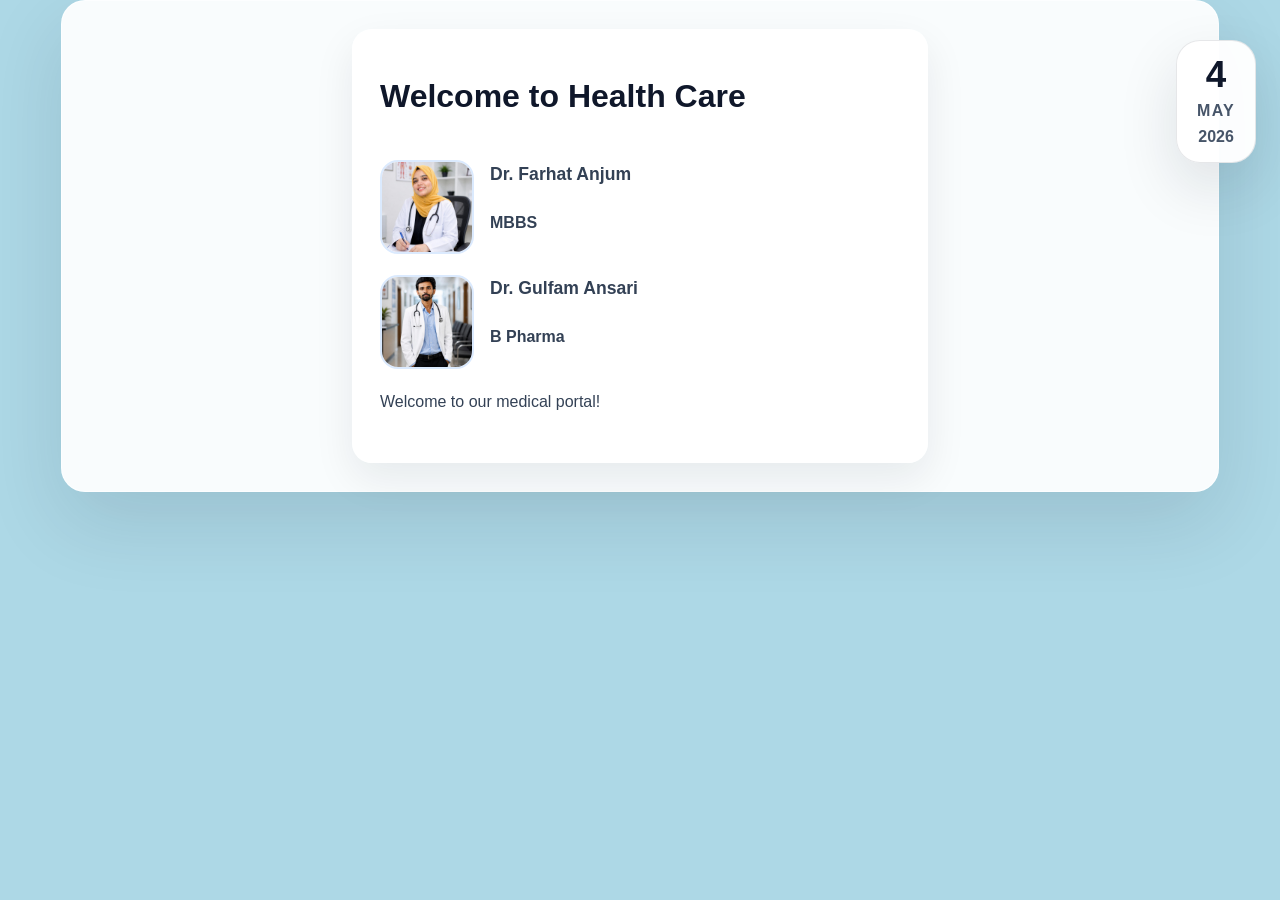
==== next.html @ daef4294 "Day 2 adding a script.js Co-authored-by: Copilot <copilot@github.com>" ====
<!DOCTYPE html>
<html lang="en">
<head>
    <meta charset="UTF-8">
    <meta name="viewport" content="width=device-width, initial-scale=1.0">
    <title>Next Page - Medical Project</title>
    <link rel="stylesheet" href="style.css">
</head>
<body>
    <div class="content-row" style="justify-content:center;">
        <div class="text-block">
            <div class="header-row">
                <h1>Welcome to Health Care</h1>
            </div>
            <div class="doctor-card">
                <img src="Dr Farhat Anjum.jpeg" alt="Dr. Farhat Anjum" class="doctor-image">
                <div>
                    <p class="doctor-name">Dr. Farhat Anjum</p>
                    <p class="doctor-degree">MBBS</p>
                </div>
            </div>
            <div class="doctor-card">
                <img src="Dr Gulfam Ansari.jpeg" alt="Dr. Gulfam Ansari" class="doctor-image">
                <div>
                    <p class="doctor-name">Dr. Gulfam Ansari</p>
                    <p class="doctor-degree">B Pharma</p>
                </div>
            </div>
            <p class="intro-text">Welcome to our medical portal!</p>
        </div>
    </div>
    <div class="external-date-panel">
        <span class="external-date-day">4</span>
        <span class="external-date-month">May</span>
        <span class="external-date-year">2026</span>
    </div>
</body>
</html>
---- style.css ----
body{
    margin: 0;
    font-family: 'Segoe UI', Tahoma, Geneva, Verdana, sans-serif;
    color: #0f172a;
    min-height: 100vh;
    background: #add8e6;
    overflow-x: hidden;
}
.page-title{
    text-align: center;
    color: #e2e7ea;
    margin: 28px auto 10px;
    font-size: 2.8rem;
    letter-spacing: 0.08em;
    max-width: 700px;
    text-shadow: 0 2px 12px rgba(2, 48, 71, 0.15);
}
.intro-text{
    margin-bottom: 24px;
    font-size: 1rem;
    line-height: 1.8;
    color: #1f2937;
}
.content-row{
    display: flex;
    align-items: flex-start;
    justify-content: space-between;
    gap: 24px;
    padding: 28px;
    position: relative;
    z-index: 1;
    max-width: 1100px;
    margin: 0 auto 32px;
    background: rgba(255, 255, 255, 0.92);
    border: 1px solid rgba(255, 255, 255, 0.7);
    border-radius: 24px;
    box-shadow: 0 30px 80px rgba(15, 23, 42, 0.12);
    backdrop-filter: blur(14px);
}
.text-block{
    flex: 1;
    max-width: 520px;
    padding: 28px;
    border-radius: 20px;
    background: rgba(255, 255, 255, 0.98);
    box-shadow: 0 16px 40px rgba(15, 23, 42, 0.08);
}
.header-row{
    display: flex;
    align-items: center;
    justify-content: flex-start;
    gap: 18px;
    margin-bottom: 22px;
}
.external-date-panel{
    position: fixed;
    top: 40px;
    right: 24px;
    background: rgba(255, 255, 255, 0.96);
    padding: 16px 20px;
    border-radius: 24px;
    border: 1px solid rgba(15, 23, 42, 0.1);
    box-shadow: 0 24px 60px rgba(15, 23, 42, 0.12);
    display: flex;
    flex-direction: column;
    align-items: center;
    gap: 8px;
    text-align: center;
    z-index: 10;
}
.external-date-day{
    font-size: 2.3rem;
    font-weight: 800;
    color: #0f172a;
    line-height: 1;
}
.external-date-month,
.external-date-year{
    font-size: 1rem;
    font-weight: 700;
    color: #475569;
}
.external-date-month{
    text-transform: uppercase;
    letter-spacing: 0.08em;
}
.doctor-card{
    display: flex;
    align-items: center;
    gap: 16px;
    margin: 18px 0;
}
.doctor-image{
    width: 90px;
    height: 90px;
    object-fit: cover;
    border-radius: 18px;
    border: 2px solid #dbeafe;
}
.doctor-name{
    margin: 0;
    font-size: 1.1rem;
    font-weight: 700;
    color: #0f172a;
}
.doctor-degree{
    margin: 4px 0 0;
    color: #475569;
    font-weight: 600;
}
.text-block p{
    margin: 0 0 18px;
    line-height: 1.8;
    color: #334155;
}
.login-form{
    display: flex;
    flex-direction: column;
    gap: 14px;
}
.login-form label{
    font-size: 0.95rem;
    font-weight: 700;
    color: #0f172a;
}
.login-form input{
    width: 100%;
    padding: 14px 16px;
    border: 1px solid #cbd5e1;
    border-radius: 14px;
    font-size: 0.95rem;
    outline: none;
    transition: border-color 0.2s ease, box-shadow 0.2s ease;
}
.login-form input:focus{
    border-color: #2563eb;
    box-shadow: 0 0 0 4px rgba(37, 99, 235, 0.12);
}
.login-form button{
    width: 100%;
    padding: 14px 0;
    background-color: #0f172a;
    color: white;
    border: none;
    border-radius: 14px;
    cursor: pointer;
    font-weight: 700;
    letter-spacing: 0.02em;
    transition: background-color 0.2s ease, transform 0.2s ease;
}
.login-form button:hover{
    background-color: #144360;
    transform: translateY(-1px);
}
.form-link{
    margin: 0;
    font-size: 0.95rem;
    color: #475569;
}
.form-link a{
    color: #2563eb;
    text-decoration: none;
    font-weight: 600;
}
.form-link a:hover{
    text-decoration: underline;
}
.image-block{
    flex: 1;
    max-width: 440px;
    min-width: 260px;
}
.image-block img{
    display: block;
    max-width: 100%;
    height: auto;
    border-radius: 24px;
    box-shadow: 0 24px 60px rgba(2, 48, 71, 0.18);
    border: 1px solid rgba(255, 255, 255, 0.85);
}
#bg-video{
    position: fixed;
    top: 0;
    left: 0;
    width: 100%;
    height: 100%;
    object-fit: cover;
    z-index: -1;
    filter: brightness(0.55) saturate(1.05);
}
@media (max-width: 900px) {
    .content-row{
        flex-direction: column;
        align-items: center;
        padding: 20px;
    }
    .text-block,
    .image-block{
        max-width: 100%;
    }
    .image-block{
        width: 100%;
    }
}
@media (max-width: 600px) {
    .page-title{
        font-size: 2.2rem;
        margin-top: 18px;
    }
    .content-row{
        padding: 18px;
        gap: 16px;
    }
    .login-form input,
    .login-form button{
        padding: 13px 14px;
    }
}
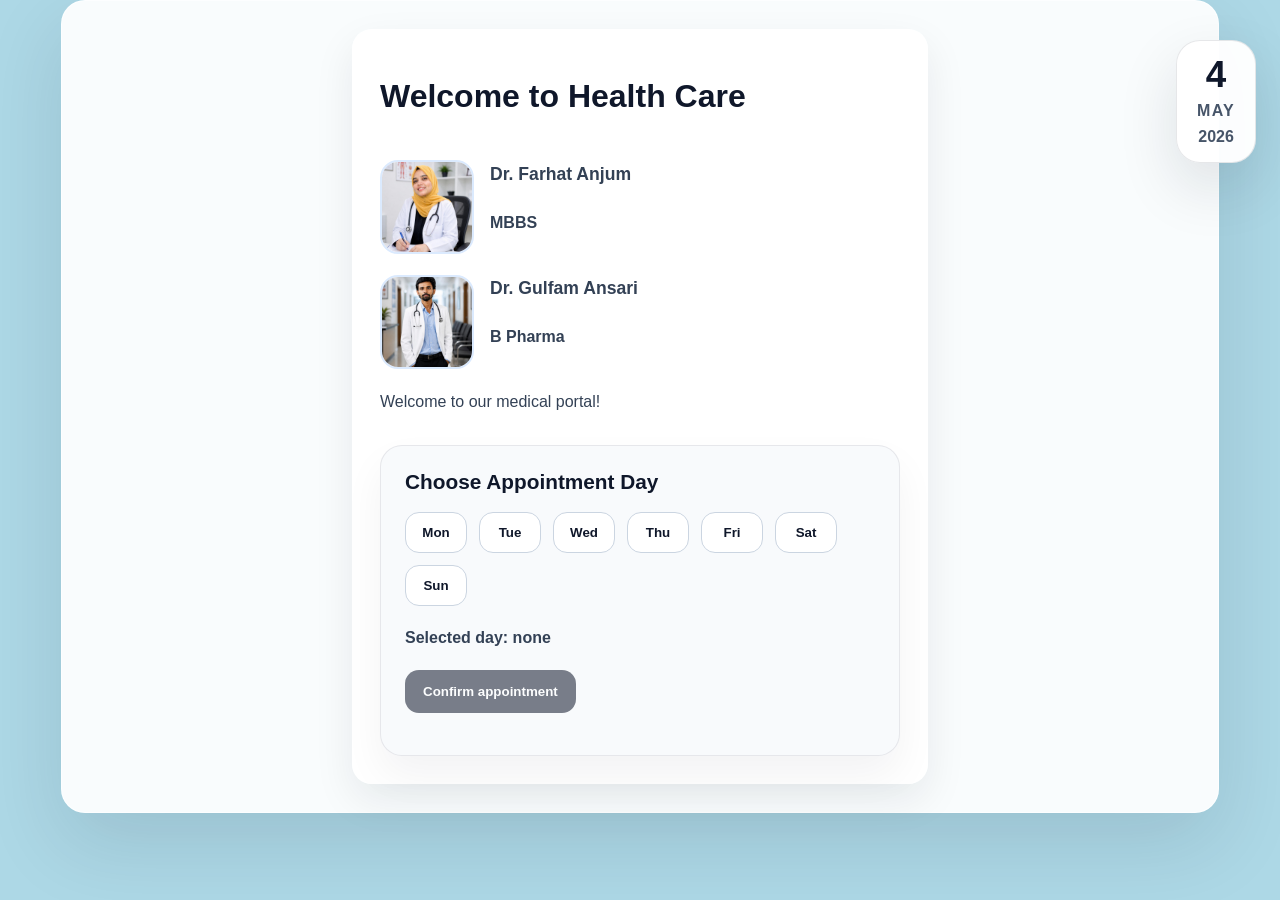
==== commit 476486b3: "day 3 Co-authored-by: Copilot <copilot@github.com>" ====
--- a/next.html
+++ b/next.html
@@ -5,6 +5,7 @@
     <meta name="viewport" content="width=device-width, initial-scale=1.0">
     <title>Next Page - Medical Project</title>
     <link rel="stylesheet" href="style.css">
+    <script src="script.js" defer></script>
 </head>
 <body>
     <div class="content-row" style="justify-content:center;">
@@ -27,6 +28,21 @@
                 </div>
             </div>
             <p class="intro-text">Welcome to our medical portal!</p>
+            <div class="appointment-panel">
+                <h2>Choose Appointment Day</h2>
+                <div class="weekday-picker" id="weekday-picker">
+                    <button type="button" class="weekday-btn" data-day="Monday">Mon</button>
+                    <button type="button" class="weekday-btn" data-day="Tuesday">Tue</button>
+                    <button type="button" class="weekday-btn" data-day="Wednesday">Wed</button>
+                    <button type="button" class="weekday-btn" data-day="Thursday">Thu</button>
+                    <button type="button" class="weekday-btn" data-day="Friday">Fri</button>
+                    <button type="button" class="weekday-btn" data-day="Saturday">Sat</button>
+                    <button type="button" class="weekday-btn" data-day="Sunday">Sun</button>
+                </div>
+                <p class="selected-day-text" id="selected-day-text">Selected day: none</p>
+                <button class="confirm-button" id="confirm-day" disabled>Confirm appointment</button>
+                <p class="confirmation-message" id="confirmation-message"></p>
+            </div>
         </div>
     </div>
     <div class="external-date-panel">
--- a/style.css
+++ b/style.css
@@ -108,6 +108,70 @@
     color: #475569;
     font-weight: 600;
 }
+.appointment-panel{
+    margin-top: 28px;
+    padding: 24px;
+    border-radius: 22px;
+    background: #f8fafc;
+    border: 1px solid rgba(15, 23, 42, 0.08);
+    box-shadow: 0 20px 40px rgba(15, 23, 42, 0.05);
+}
+.appointment-panel h2{
+    margin: 0 0 18px;
+    font-size: 1.3rem;
+    color: #0f172a;
+}
+.weekday-picker{
+    display: flex;
+    flex-wrap: wrap;
+    gap: 12px;
+    margin-bottom: 18px;
+}
+.weekday-btn{
+    padding: 12px 16px;
+    min-width: 62px;
+    border: 1px solid #cbd5e1;
+    border-radius: 14px;
+    background: white;
+    color: #0f172a;
+    font-weight: 700;
+    cursor: pointer;
+    transition: background-color 0.2s ease, border-color 0.2s ease, transform 0.2s ease;
+}
+.weekday-btn:hover{
+    border-color: #2563eb;
+    transform: translateY(-1px);
+}
+.weekday-btn.selected{
+    background: #2563eb;
+    color: #fff;
+    border-color: #2563eb;
+}
+.selected-day-text{
+    margin: 0 0 14px;
+    font-size: 1rem;
+    color: #334155;
+    font-weight: 600;
+}
+.confirm-button{
+    padding: 14px 18px;
+    border: none;
+    border-radius: 14px;
+    background: #0f172a;
+    color: white;
+    font-weight: 700;
+    cursor: pointer;
+    transition: background-color 0.2s ease, transform 0.2s ease;
+}
+.confirm-button:disabled{
+    opacity: 0.55;
+    cursor: not-allowed;
+}
+.confirmation-message{
+    margin: 16px 0 0;
+    color: #0f172a;
+    font-weight: 700;
+}
 .text-block p{
     margin: 0 0 18px;
     line-height: 1.8;
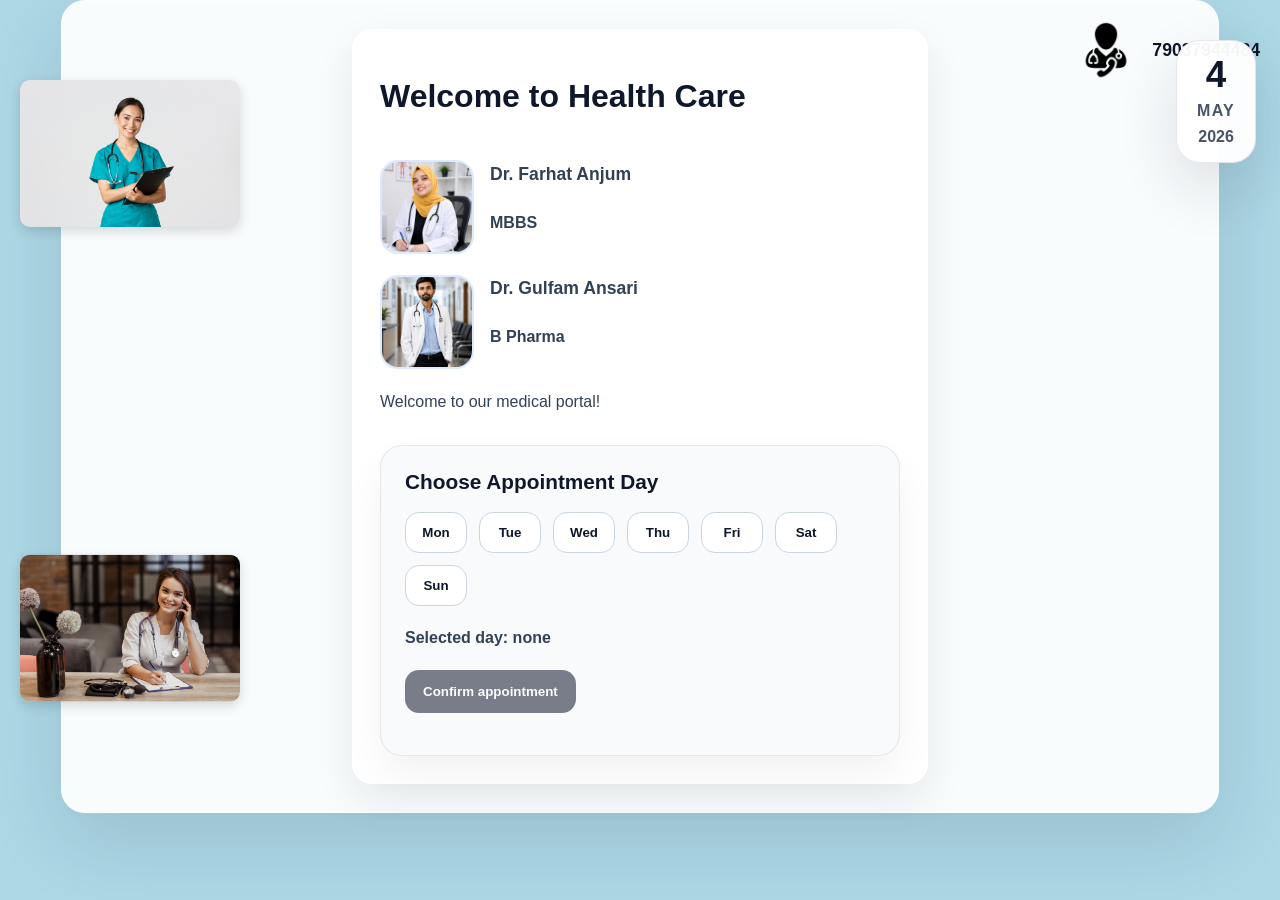
==== commit 2ef03277: "day 4 Co-authored-by: Copilot <copilot@github.com>" ====
--- a/next.html
+++ b/next.html
@@ -8,6 +8,16 @@
     <script src="script.js" defer></script>
 </head>
 <body>
+    <div class="top-header">
+        <img src="png no.1.png" alt="Logo" class="logo">
+        <p class="phone">79037944484</p>
+    </div>
+    <div class="left-nursing-image">
+        <img src="nursing image.jpg" alt="Nursing Image">
+    </div>
+    <div class="left-middle-image">
+        <img src="image .3.jpg" alt="Middle Image">
+    </div>
     <div class="content-row" style="justify-content:center;">
         <div class="text-block">
             <div class="header-row">
--- a/style.css
+++ b/style.css
@@ -5,6 +5,43 @@
     min-height: 100vh;
     background: #add8e6;
     overflow-x: hidden;
+}
+.left-image-upper {
+    position: absolute;
+    left: 20px;
+    top: 80px;
+    z-index: 5;
+}
+.left-image-upper img {
+    width: 220px;
+    height: auto;
+    border-radius: 10px;
+    box-shadow: 0 4px 12px rgba(0, 0, 0, 0.15);
+}
+.left-nursing-image {
+    position: absolute;
+    left: 20px;
+    top: 80px;
+    z-index: 5;
+}
+.left-nursing-image img {
+    width: 220px;
+    height: auto;
+    border-radius: 10px;
+    box-shadow: 0 4px 12px rgba(0, 0, 0, 0.15);
+}
+.left-middle-image {
+    position: absolute;
+    left: 20px;
+    top: 70%;
+    transform: translateY(-50%);
+    z-index: 5;
+}
+.left-middle-image img {
+    width: 220px;
+    height: auto;
+    border-radius: 10px;
+    box-shadow: 0 4px 12px rgba(0, 0, 0, 0.15);
 }
 .page-title{
     text-align: center;
@@ -52,6 +89,26 @@
     gap: 18px;
     margin-bottom: 22px;
 }
+.top-header{
+    position: absolute;
+    top: 20px;
+    right: 20px;
+    display: flex;
+    align-items: center;
+    gap: 16px;
+    z-index: 10;
+}
+.logo{
+    width: 60px;
+    height: 60px;
+    object-fit: contain;
+}
+.phone{
+    margin: 0;
+    font-size: 1.1rem;
+    font-weight: 700;
+    color: #0f172a;
+}
 .external-date-panel{
     position: fixed;
     top: 40px;
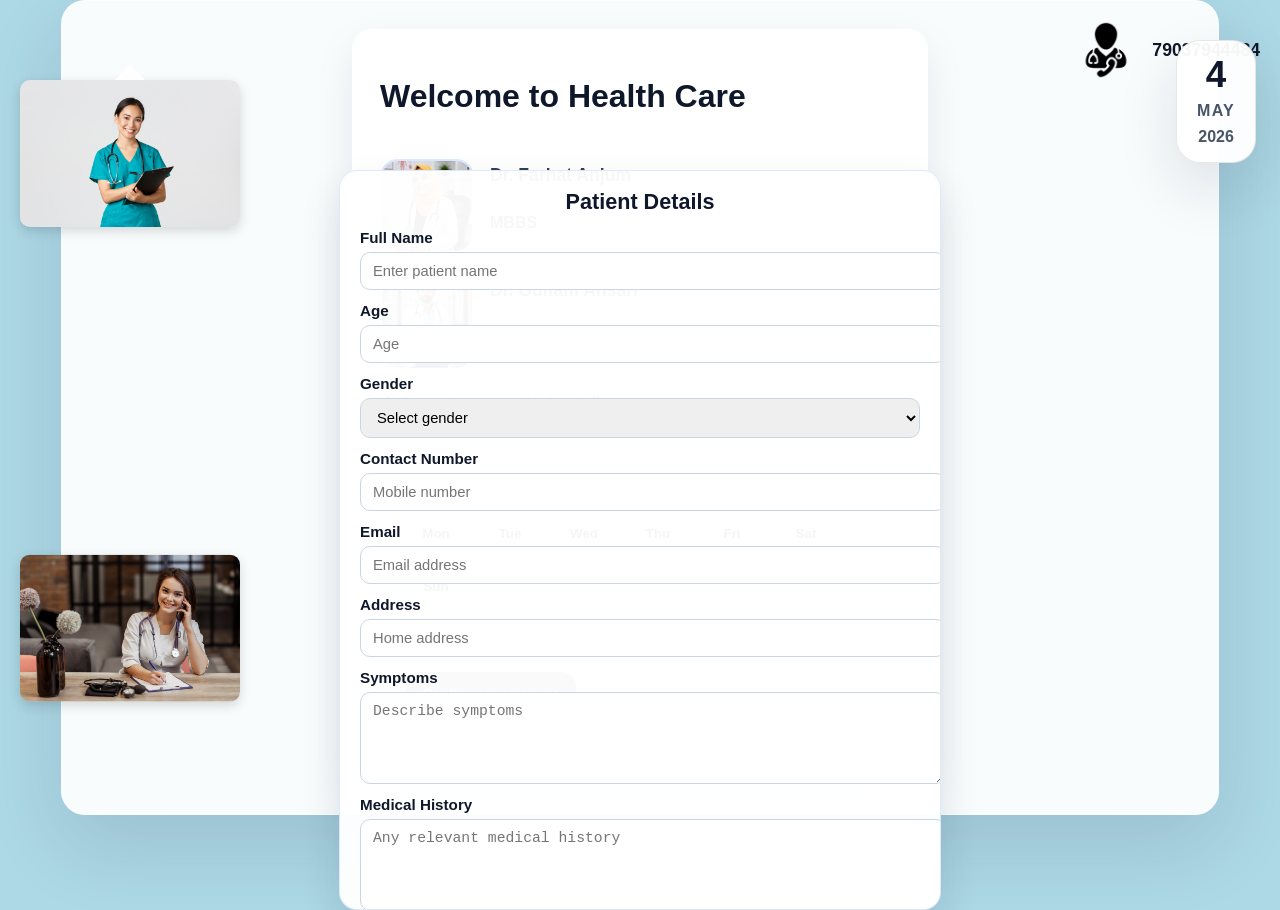
==== commit 603bd831: "add  next html Co-authored-by: Copilot <copilot@github.com>" ====
--- a/next.html
+++ b/next.html
@@ -24,7 +24,10 @@
                 <h1>Welcome to Health Care</h1>
             </div>
             <div class="doctor-card">
-                <img src="Dr Farhat Anjum.jpeg" alt="Dr. Farhat Anjum" class="doctor-image">
+                <div class="doctor-image-container">
+                    <img src="Dr Farhat Anjum.jpeg" alt="Dr. Farhat Anjum" class="doctor-image" id="dr-farhat-image">
+                    <div class="click-indicator">Click for timing</div>
+                </div>
                 <div>
                     <p class="doctor-name">Dr. Farhat Anjum</p>
                     <p class="doctor-degree">MBBS</p>
@@ -53,8 +56,107 @@
                 <button class="confirm-button" id="confirm-day" disabled>Confirm appointment</button>
                 <p class="confirmation-message" id="confirmation-message"></p>
             </div>
+
+            <!-- Slot Booking Section -->
+            <div class="slot-booking-section" id="slot-booking-section" style="display: none;">
+                <h2 class="booking-title">Slot Booking</h2>
+                
+                <div class="appointment-info">
+                    <div class="info-card">
+                        <span class="info-icon">⏱️</span>
+                        <p><strong>Appointment Duration:</strong> 30 minutes</p>
+                    </div>
+                    <div class="info-card">
+                        <span class="info-icon">📋</span>
+                        <p><strong>Consultation Type:</strong> Online/Offline</p>
+                    </div>
+                </div>
+
+                <div class="booking-container">
+                    <div class="date-selector">
+                        <label for="appointment-date">Select Date:</label>
+                        <input type="date" id="appointment-date" required>
+                    </div>
+
+                    <div class="time-slots-container">
+                        <h3>Available Time Slots (30 mins each)</h3>
+                        <div class="timing-info">
+                            <p>Morning: 09:00 AM - 12:00 PM | Afternoon: 02:00 PM - 05:00 PM</p>
+                        </div>
+                        <div class="time-slots" id="time-slots">
+                            <button class="time-slot-btn" data-time="09:00 AM" data-end="09:30 AM">09:00 AM</button>
+                            <button class="time-slot-btn" data-time="09:30 AM" data-end="10:00 AM">09:30 AM</button>
+                            <button class="time-slot-btn" data-time="10:00 AM" data-end="10:30 AM">10:00 AM</button>
+                            <button class="time-slot-btn" data-time="10:30 AM" data-end="11:00 AM">10:30 AM</button>
+                            <button class="time-slot-btn" data-time="11:00 AM" data-end="11:30 AM">11:00 AM</button>
+                            <button class="time-slot-btn" data-time="11:30 AM" data-end="12:00 PM">11:30 AM</button>
+                            <button class="time-slot-btn" data-time="02:00 PM" data-end="02:30 PM">02:00 PM</button>
+                            <button class="time-slot-btn" data-time="02:30 PM" data-end="03:00 PM">02:30 PM</button>
+                            <button class="time-slot-btn" data-time="03:00 PM" data-end="03:30 PM">03:00 PM</button>
+                            <button class="time-slot-btn" data-time="03:30 PM" data-end="04:00 PM">03:30 PM</button>
+                            <button class="time-slot-btn" data-time="04:00 PM" data-end="04:30 PM">04:00 PM</button>
+                            <button class="time-slot-btn" data-time="04:30 PM" data-end="05:00 PM">04:30 PM</button>
+                        </div>
+                        <p id="selected-slot" class="selected-slot-text"></p>
+                    </div>
+
+                    <button class="book-appointment-btn" id="book-appointment-btn" disabled>Book Appointment</button>
+                    <p id="booking-confirmation" class="booking-confirmation"></p>
+                </div>
+            </div>
         </div>
     </div>
+
+    <div class="patient-panel" id="patient-panel">
+        <h2>Patient Details</h2>
+        <form class="patient-form" id="patient-form">
+            <div class="patient-row">
+                <label for="patient-name">Full Name</label>
+                <input type="text" id="patient-name" name="patient-name" placeholder="Enter patient name" required>
+            </div>
+            <div class="patient-row">
+                <label for="patient-age">Age</label>
+                <input type="number" id="patient-age" name="patient-age" placeholder="Age" min="1" required>
+            </div>
+            <div class="patient-row">
+                <label for="patient-gender">Gender</label>
+                <select id="patient-gender" name="patient-gender" required>
+                    <option value="">Select gender</option>
+                    <option value="Male">Male</option>
+                    <option value="Female">Female</option>
+                    <option value="Other">Other</option>
+                </select>
+            </div>
+            <div class="patient-row">
+                <label for="patient-phone">Contact Number</label>
+                <input type="tel" id="patient-phone" name="patient-phone" placeholder="Mobile number" required>
+            </div>
+            <div class="patient-row">
+                <label for="patient-email">Email</label>
+                <input type="email" id="patient-email" name="patient-email" placeholder="Email address" required>
+            </div>
+            <div class="patient-row">
+                <label for="patient-address">Address</label>
+                <input type="text" id="patient-address" name="patient-address" placeholder="Home address" required>
+            </div>
+            <div class="patient-row">
+                <label for="patient-symptoms">Symptoms</label>
+                <textarea id="patient-symptoms" name="patient-symptoms" rows="3" placeholder="Describe symptoms"></textarea>
+            </div>
+            <div class="patient-row">
+                <label for="patient-history">Medical History</label>
+                <textarea id="patient-history" name="patient-history" rows="3" placeholder="Any relevant medical history"></textarea>
+            </div>
+            <div class="patient-row">
+                <label for="patient-emergency">Emergency Contact</label>
+                <input type="text" id="patient-emergency" name="patient-emergency" placeholder="Emergency contact name + phone">
+            </div>
+            <div class="patient-row patient-row-wide">
+                <button type="submit" class="patient-submit-btn">Save Patient Details</button>
+            </div>
+        </form>
+    </div>
+
     <div class="external-date-panel">
         <span class="external-date-day">4</span>
         <span class="external-date-month">May</span>
--- a/style.css
+++ b/style.css
@@ -24,11 +24,52 @@
     top: 80px;
     z-index: 5;
 }
+
 .left-nursing-image img {
     width: 220px;
     height: auto;
     border-radius: 10px;
     box-shadow: 0 4px 12px rgba(0, 0, 0, 0.15);
+    position: relative;
+}
+
+/* Bubble effect for nursing image */
+.left-nursing-image::before {
+    content: '';
+    position: absolute;
+    top: -15px;
+    left: 50%;
+    transform: translateX(-50%);
+    width: 0;
+    height: 0;
+    border-left: 15px solid transparent;
+    border-right: 15px solid transparent;
+    border-bottom: 15px solid rgba(255, 255, 255, 0.95);
+    z-index: 6;
+}
+
+.left-nursing-image::after {
+    content: '🏥 Professional Nursing Care';
+    position: absolute;
+    top: -60px;
+    left: 50%;
+    transform: translateX(-50%);
+    background: rgba(255, 255, 255, 0.95);
+    color: #0f172a;
+    padding: 8px 16px;
+    border-radius: 20px;
+    font-size: 0.9rem;
+    font-weight: 600;
+    white-space: nowrap;
+    box-shadow: 0 4px 12px rgba(0, 0, 0, 0.15);
+    border: 2px solid #dbeafe;
+    z-index: 6;
+    opacity: 0;
+    transition: opacity 0.3s ease;
+}
+
+.left-nursing-image:hover::after {
+    opacity: 1;
 }
 .left-middle-image {
     position: absolute;
@@ -153,6 +194,40 @@
     object-fit: cover;
     border-radius: 18px;
     border: 2px solid #dbeafe;
+    cursor: pointer;
+    transition: all 0.3s ease;
+}
+
+.doctor-image:hover {
+    border-color: #2563eb;
+    transform: scale(1.05);
+    box-shadow: 0 4px 12px rgba(37, 99, 235, 0.2);
+}
+
+.doctor-image-container {
+    position: relative;
+    display: inline-block;
+}
+
+.click-indicator {
+    position: absolute;
+    bottom: -8px;
+    left: 50%;
+    transform: translateX(-50%);
+    background: #2563eb;
+    color: white;
+    padding: 4px 8px;
+    border-radius: 12px;
+    font-size: 0.7rem;
+    font-weight: 600;
+    white-space: nowrap;
+    opacity: 0;
+    transition: opacity 0.3s ease;
+    pointer-events: none;
+}
+
+.doctor-image-container:hover .click-indicator {
+    opacity: 1;
 }
 .doctor-name{
     margin: 0;
@@ -336,4 +411,316 @@
     .login-form button{
         padding: 13px 14px;
     }
+}
+
+/* Slot Booking Styles */
+.slot-booking-section {
+    max-width: 800px;
+    margin: 20px auto;
+    padding: 20px;
+    background: rgba(255, 255, 255, 0.94);
+    border-radius: 16px;
+    box-shadow: 0 20px 60px rgba(15, 23, 42, 0.12);
+    border: 1px solid rgba(255, 255, 255, 0.7);
+    position: relative;
+    z-index: 1;
+}
+
+.booking-title {
+    text-align: center;
+    color: #0f172a;
+    font-size: 1.5rem;
+    margin: 0 0 16px;
+    letter-spacing: 0.05em;
+}
+
+.appointment-info {
+    display: grid;
+    grid-template-columns: repeat(auto-fit, minmax(250px, 1fr));
+    gap: 12px;
+    margin-bottom: 16px;
+}
+
+.info-card {
+    display: flex;
+    align-items: center;
+    gap: 12px;
+    padding: 12px 16px;
+    background: linear-gradient(135deg, #dbeafe 0%, #e0e7ff 100%);
+    border-radius: 10px;
+    border-left: 3px solid #2563eb;
+}
+
+.info-icon {
+    font-size: 1.5rem;
+}
+
+.info-card p {
+    margin: 0;
+    color: #0f172a;
+    font-weight: 600;
+    font-size: 0.9rem;
+}
+
+.info-card strong {
+    color: #1e40af;
+}
+
+.booking-container {
+    display: flex;
+    flex-direction: column;
+    gap: 16px;
+}
+
+.timing-info {
+    padding: 8px 12px;
+    background: #f0f9ff;
+    border-left: 3px solid #0284c7;
+    border-radius: 6px;
+    margin-bottom: 8px;
+}
+
+.timing-info p {
+    margin: 0;
+    color: #0c4a6e;
+    font-weight: 600;
+    font-size: 0.85rem;
+}
+
+.date-selector {
+    display: flex;
+    flex-direction: column;
+    gap: 8px;
+}
+
+.date-selector label {
+    font-weight: 700;
+    color: #0f172a;
+    font-size: 1rem;
+}
+
+.date-selector input {
+    padding: 12px 14px;
+    border: 2px solid #cbd5e1;
+    border-radius: 10px;
+    font-size: 0.95rem;
+    outline: none;
+    transition: border-color 0.2s ease, box-shadow 0.2s ease;
+}
+
+.date-selector input:focus {
+    border-color: #2563eb;
+    box-shadow: 0 0 0 3px rgba(37, 99, 235, 0.12);
+}
+
+.time-slots-container {
+    display: flex;
+    flex-direction: column;
+    gap: 12px;
+}
+
+.time-slots-container h3 {
+    margin: 0;
+    color: #0f172a;
+    font-size: 1.1rem;
+    font-weight: 700;
+}
+
+.time-slots {
+    display: grid;
+    grid-template-columns: repeat(auto-fill, minmax(100px, 1fr));
+    gap: 8px;
+}
+
+.time-slot-btn {
+    padding: 10px 8px;
+    border: 2px solid #cbd5e1;
+    border-radius: 8px;
+    background: white;
+    color: #0f172a;
+    font-weight: 600;
+    font-size: 0.85rem;
+    cursor: pointer;
+    transition: all 0.2s ease;
+}
+
+.time-slot-btn:hover {
+    border-color: #2563eb;
+    transform: translateY(-1px);
+    box-shadow: 0 3px 8px rgba(37, 99, 235, 0.15);
+}
+
+.time-slot-btn.selected {
+    background: #2563eb;
+    color: white;
+    border-color: #2563eb;
+    box-shadow: 0 4px 12px rgba(37, 99, 235, 0.3);
+}
+
+.selected-slot-text {
+    margin: 0;
+    color: #059669;
+    font-weight: 600;
+    font-size: 0.9rem;
+    min-height: 20px;
+}
+
+.book-appointment-btn {
+    padding: 14px 24px;
+    background-color: #0f172a;
+    color: white;
+    border: none;
+    border-radius: 10px;
+    font-size: 1rem;
+    font-weight: 700;
+    cursor: pointer;
+    transition: all 0.2s ease;
+    letter-spacing: 0.02em;
+    align-self: center;
+}
+
+.book-appointment-btn:hover:not(:disabled) {
+    background-color: #144360;
+    transform: translateY(-2px);
+    box-shadow: 0 6px 16px rgba(15, 23, 42, 0.3);
+}
+
+.book-appointment-btn:disabled {
+    opacity: 0.5;
+    cursor: not-allowed;
+}
+
+.booking-confirmation {
+    margin: 0;
+    padding: 12px 14px;
+    background: #d1fae5;
+    border-left: 4px solid #059669;
+    border-radius: 6px;
+    color: #065f46;
+    font-weight: 600;
+    min-height: 18px;
+    display: none;
+    align-self: center;
+    text-align: center;
+}
+
+.booking-confirmation.show {
+    display: block;
+}
+
+.patient-panel {
+    position: absolute;
+    top: 60%;
+    left: 50%;
+    transform: translate(-50%, -50%);
+    width: min(560px, calc(100% - 24px));
+    background: rgba(255, 255, 255, 0.96);
+    border: 1px solid rgba(37, 99, 235, 0.14);
+    box-shadow: 0 20px 40px rgba(15, 23, 42, 0.12);
+    border-radius: 18px;
+    padding: 18px 20px;
+    z-index: 12;
+    max-height: 78vh;
+    overflow-y: auto;
+}
+
+.patient-panel h2 {
+    margin: 0 0 14px;
+    font-size: 1.35rem;
+    color: #0f172a;
+    text-align: center;
+}
+
+.patient-form {
+    display: grid;
+    grid-template-columns: repeat(1, minmax(0, 1fr));
+    gap: 12px;
+}
+
+.patient-row {
+    display: flex;
+    flex-direction: column;
+    gap: 6px;
+}
+
+.patient-row-wide {
+    grid-column: 1 / -1;
+    display: flex;
+    justify-content: center;
+}
+
+.patient-form label {
+    font-weight: 700;
+    color: #0f172a;
+    font-size: 0.95rem;
+}
+
+.patient-form input,
+.patient-form select,
+.patient-form textarea {
+    width: 100%;
+    padding: 10px 12px;
+    border: 1px solid #cbd5e1;
+    border-radius: 10px;
+    font-size: 0.92rem;
+    outline: none;
+    transition: border-color 0.2s ease, box-shadow 0.2s ease;
+}
+
+.patient-form input:focus,
+.patient-form select:focus,
+.patient-form textarea:focus {
+    border-color: #2563eb;
+    box-shadow: 0 0 0 3px rgba(37, 99, 235, 0.12);
+}
+
+.patient-form textarea {
+    resize: vertical;
+    min-height: 70px;
+}
+
+.patient-submit-btn {
+    padding: 14px 26px;
+    background: #2563eb;
+    color: #fff;
+    border: none;
+    border-radius: 14px;
+    font-weight: 700;
+    cursor: pointer;
+    transition: transform 0.2s ease, background 0.2s ease;
+}
+
+.patient-submit-btn:hover {
+    background: #1d4ed8;
+    transform: translateY(-1px);
+}
+
+@media (max-width: 900px) {
+    .patient-form {
+        grid-template-columns: 1fr;
+    }
+}
+
+@media (max-width: 600px) {
+    .slot-booking-section {
+        margin: 15px auto;
+        padding: 16px;
+    }
+
+    .booking-title {
+        font-size: 1.3rem;
+    }
+
+    .time-slots {
+        grid-template-columns: repeat(auto-fill, minmax(80px, 1fr));
+    }
+
+    .appointment-info {
+        grid-template-columns: 1fr;
+    }
+
+    .patient-panel {
+        top: 50%;
+        padding: 20px;
+    }
 }
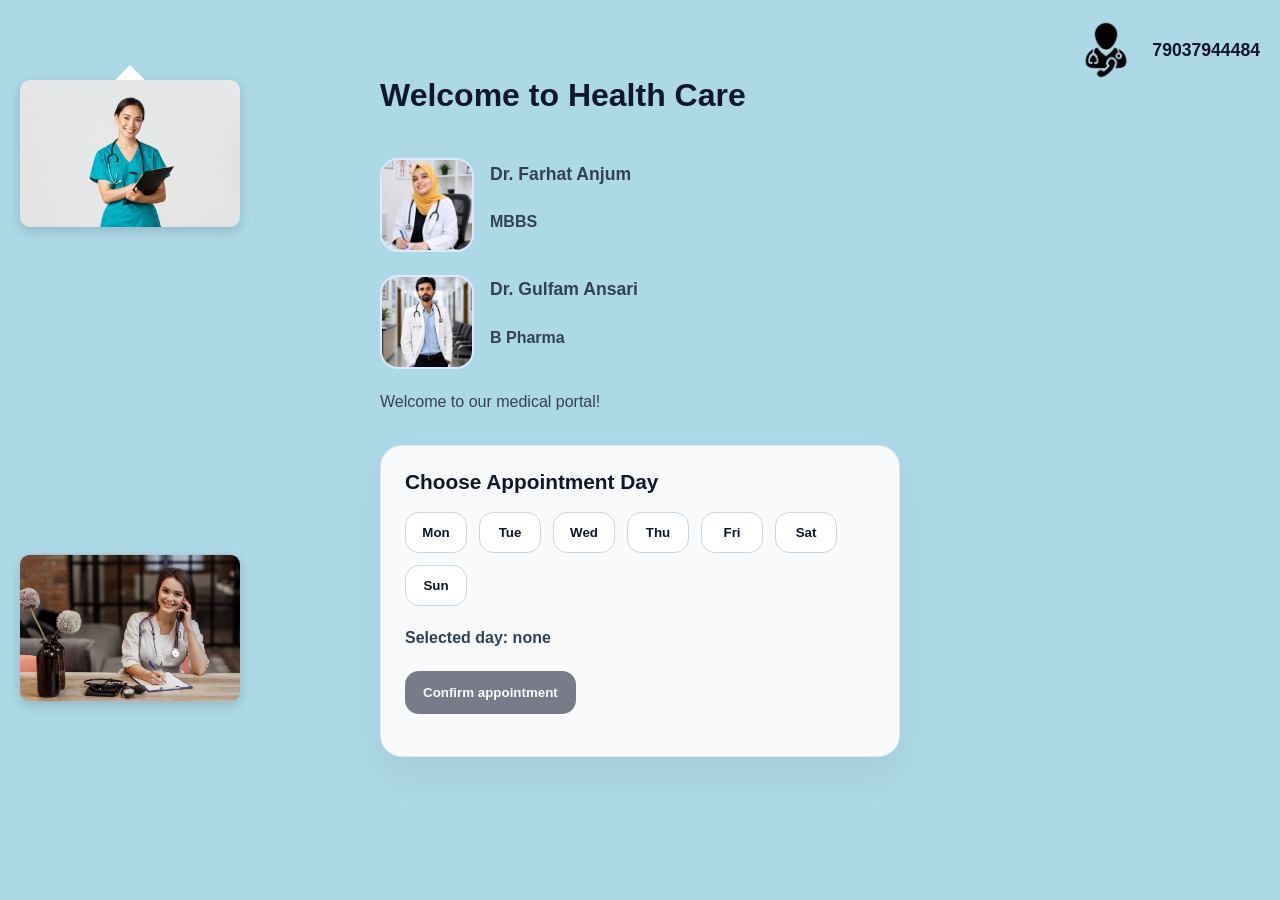
==== commit bb532cb1: "pateint details Co-authored-by: Copilot <copilot@github.com>" ====
--- a/next.html
+++ b/next.html
@@ -34,7 +34,7 @@
                 </div>
             </div>
             <div class="doctor-card">
-                <img src="Dr Gulfam Ansari.jpeg" alt="Dr. Gulfam Ansari" class="doctor-image">
+                <img src="Dr Gulfam Ansari.jpeg" alt="Dr. Gulfam Ansari" class="doctor-image" id="dr-gulfam-image">
                 <div>
                     <p class="doctor-name">Dr. Gulfam Ansari</p>
                     <p class="doctor-degree">B Pharma</p>
@@ -106,61 +106,5 @@
             </div>
         </div>
     </div>
-
-    <div class="patient-panel" id="patient-panel">
-        <h2>Patient Details</h2>
-        <form class="patient-form" id="patient-form">
-            <div class="patient-row">
-                <label for="patient-name">Full Name</label>
-                <input type="text" id="patient-name" name="patient-name" placeholder="Enter patient name" required>
-            </div>
-            <div class="patient-row">
-                <label for="patient-age">Age</label>
-                <input type="number" id="patient-age" name="patient-age" placeholder="Age" min="1" required>
-            </div>
-            <div class="patient-row">
-                <label for="patient-gender">Gender</label>
-                <select id="patient-gender" name="patient-gender" required>
-                    <option value="">Select gender</option>
-                    <option value="Male">Male</option>
-                    <option value="Female">Female</option>
-                    <option value="Other">Other</option>
-                </select>
-            </div>
-            <div class="patient-row">
-                <label for="patient-phone">Contact Number</label>
-                <input type="tel" id="patient-phone" name="patient-phone" placeholder="Mobile number" required>
-            </div>
-            <div class="patient-row">
-                <label for="patient-email">Email</label>
-                <input type="email" id="patient-email" name="patient-email" placeholder="Email address" required>
-            </div>
-            <div class="patient-row">
-                <label for="patient-address">Address</label>
-                <input type="text" id="patient-address" name="patient-address" placeholder="Home address" required>
-            </div>
-            <div class="patient-row">
-                <label for="patient-symptoms">Symptoms</label>
-                <textarea id="patient-symptoms" name="patient-symptoms" rows="3" placeholder="Describe symptoms"></textarea>
-            </div>
-            <div class="patient-row">
-                <label for="patient-history">Medical History</label>
-                <textarea id="patient-history" name="patient-history" rows="3" placeholder="Any relevant medical history"></textarea>
-            </div>
-            <div class="patient-row">
-                <label for="patient-emergency">Emergency Contact</label>
-                <input type="text" id="patient-emergency" name="patient-emergency" placeholder="Emergency contact name + phone">
-            </div>
-            <div class="patient-row patient-row-wide">
-                <button type="submit" class="patient-submit-btn">Save Patient Details</button>
-            </div>
-        </form>
-    </div>
-
-    <div class="external-date-panel">
-        <span class="external-date-day">4</span>
-        <span class="external-date-month">May</span>
-        <span class="external-date-year">2026</span>
-    </div>
 </body>
 </html>
--- a/style.css
+++ b/style.css
@@ -109,19 +109,11 @@
     z-index: 1;
     max-width: 1100px;
     margin: 0 auto 32px;
-    background: rgba(255, 255, 255, 0.92);
-    border: 1px solid rgba(255, 255, 255, 0.7);
-    border-radius: 24px;
-    box-shadow: 0 30px 80px rgba(15, 23, 42, 0.12);
-    backdrop-filter: blur(14px);
 }
 .text-block{
     flex: 1;
     max-width: 520px;
     padding: 28px;
-    border-radius: 20px;
-    background: rgba(255, 255, 255, 0.98);
-    box-shadow: 0 16px 40px rgba(15, 23, 42, 0.08);
 }
 .header-row{
     display: flex;
